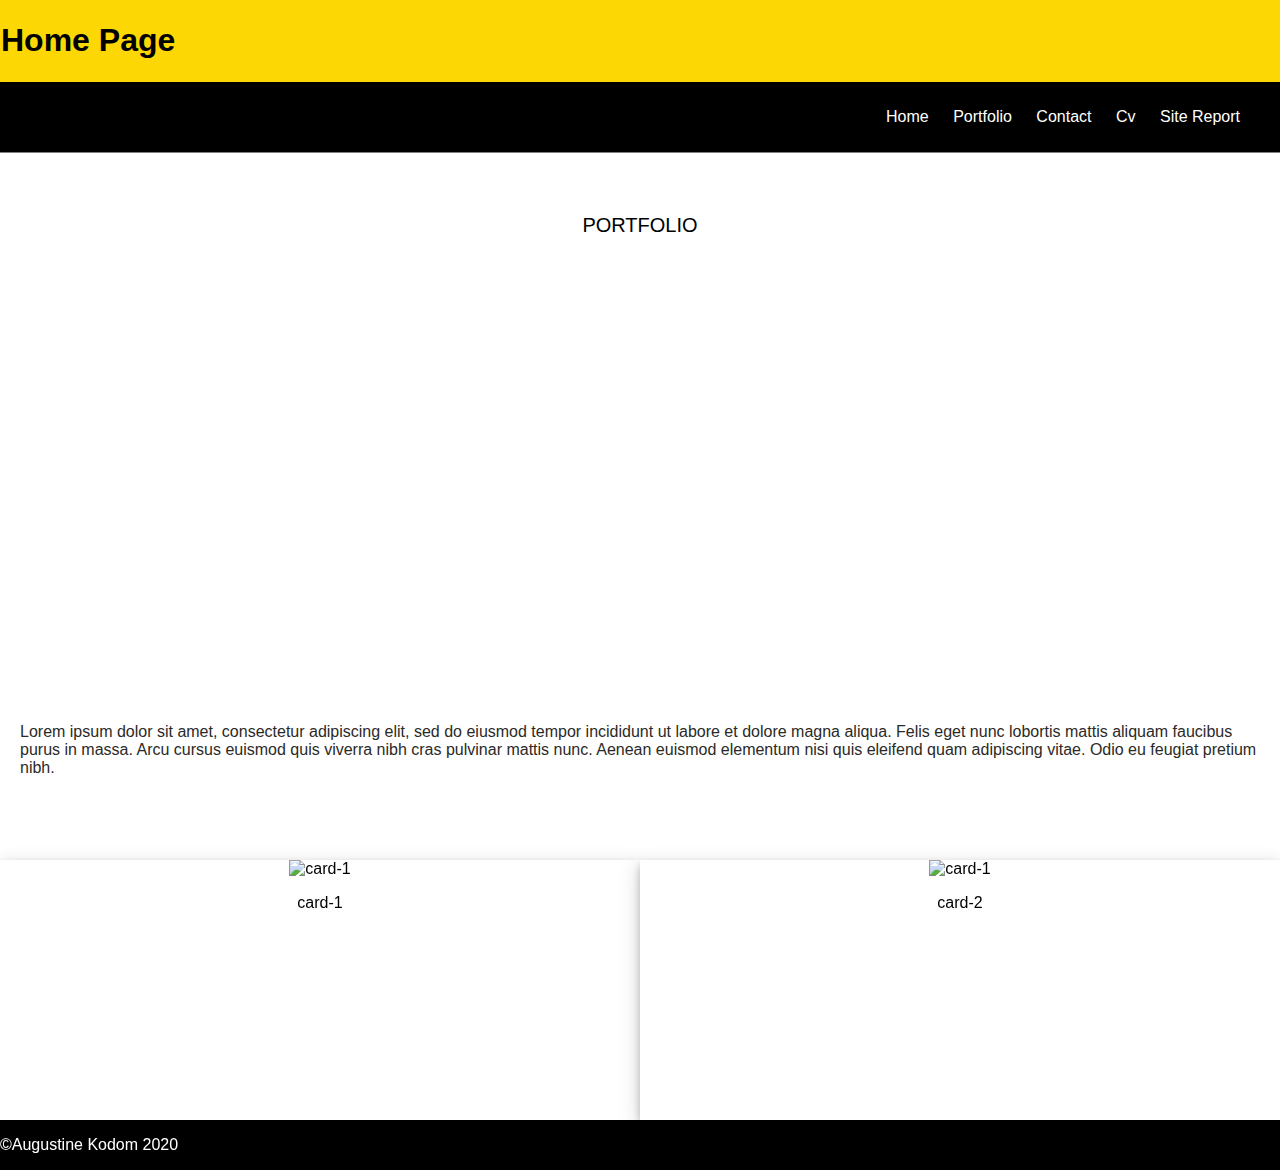
==== index.html @ 6fa37b0d "Initial commit" ====
<!DOCTYPE html>
<html>
<head>
    <title>Home</title>
    <link rel="stylesheet" type="text/css" href="main.css">
    <meta name="viewport" content="width=device-width, initial-scale=1.0">
</head>
<body>
<div class="container">
    <header> 
        <h1>Home Page</h1>
    </header>

    
    <div class="nav">
        <label for="toggle">&#9776;</label>
        <input type="checkbox" id="toggle"/>
        <div class="menu">
            <a href="index.html">Home</a>
            <a href="portfolio.html">Portfolio</a>
            <a href="contact.html">Contact</a>
            <a href="cv-rough.html">Cv</a>
            <a href="sitereport.html">Site Report</a>
        </div>
    </div>

    <div class="show-img">
        <div class="container2">
            <h1><span>Augustine Kodom</span></h1>   
        </div>
        <a class="p-btn" href="portfolio.html">Portfolio</a>
        
    </div>

    <div class="mini-para">
        <p>Lorem ipsum dolor sit amet, consectetur 
            adipiscing elit, sed do eiusmod tempor 
            incididunt ut labore et dolore magna aliqua. 
            Felis eget nunc lobortis mattis aliquam faucibus 
            purus in massa. Arcu cursus euismod quis viverra 
            nibh cras pulvinar mattis nunc. Aenean euismod 
            elementum nisi quis eleifend quam adipiscing vitae. 
            Odio eu feugiat pretium nibh. </p>
    </div>
    <div class="card-1">
        <img src="hero.jpg" alt="card-1" style="width:100%">
        <div class="p-cont">
        <p>card-1</p>
        </div>
    </div>

    <div class="card-2">
        <img src="hero.jpg" alt="card-1" style="width:100%">
        <div class="p-cont">
        <p>card-2</p>
        </div>
    </div>

    <footer>
        <p>&copy;Augustine Kodom 2020</p>
    </footer>

</div>
</body>
</html>
---- main.css ----
html, body {
    margin: 0;
}
html {
    font-family: "helvetica neue", sans-serif;
}

.show-img{
    background: #97958a;
    grid-area: show-img;
    position: relative;
    overflow: hidden;
    background: url(hero.jpg) no-repeat;
    background-size: cover;
    text-align: center;
    font-size: 70px;
    text-transform: uppercase;
    color: white;


}

.mini-para{
    background: #ffffff;
    grid-area: mini-para;
    color: #2b2a27;
    margin: 20px;

}
.card-1{
    background: white;
    grid-area: card-1;
    box-shadow: 0 4px 8px 0 rgba(0, 0, 0, 0.2), 0 6px 20px 0 rgba(0, 0, 0, 0.19);
    text-align: center;
}

.card-2{
    background: white;
    grid-area: card-2;
    box-shadow: 0 4px 8px 0 rgba(0, 0, 0, 0.2), 0 6px 20px 0 rgba(0, 0, 0, 0.19);
    text-align: center;
}
.container{
    display:grid;
    height: 130vh;
    grid-template-columns: 1fr 1fr 1fr 1fr;
    grid-template-rows: 0.1fr 0.5fr 3fr 1fr 1.5fr 0.2fr;
    grid-template-areas: 
    "header header header header"
    "nav nav nav nav"
    "show-img show-img show-img show-img"
    "mini-para mini-para mini-para mini-para"
    "card-1 card-1 card-2 card-2 "
    "footer footer footer footer"
    ;
    position: -webkit-sticky;
    position: sticky;
    top: 0%;
    
}
.container2{
    position: absolute;
    top: 60%;
    left: 50%;
    transform: translate(-50%,-50%);
    overflow: hidden;
    text-align: center;
    color: rgb(255, 255, 255);
    font-weight: 300;
    text-transform: uppercase;
}
.bref{
    font-size: 30px;
    color: white;
    display: block;
    margin: 30px;

}
.p-btn{
    color:black;
    padding: 10px 24px;
    font-size: 20px;
    text-decoration:  none;
    background: white;
    border-radius: 20px;
}
.container2 h1{
    font-size: 40px;
    letter-spacing: 0.3em;
    margin: 0;
}

.container2 h1 span{
    border: 10px solid white;
    padding: 6px 14px;
    display: inline-block;
}


header{
    padding: 1px;
    background-color:#fcd703;
    color: black;
    grid-area: header;

}

.nav {
    border-bottom: 1px solid grey;
    text-align: right;
    height: 70px;
    line-height: 70px;
    background-color: black;
    grid-area: nav;
    z-index: 99;
    
}
.menu {
    margin: 0 30px 0 0;
    color: white;
}
.menu a {
    clear: right;
    text-decoration: none;
    color: white;
    margin: 0 10px;
    line-height: 70px;
    background-color: black;
}

.menu :hover{
    color: #fcd703;
}

label {
    margin: 0 39px 0 0;
    font-size: 22px;
    line-height: 70px;
    display: none;
    width: 26px;
    float: right;
    color: white;
}
#toggle {
    display: none;
}


@media only screen and (max-width: 500px) {
    label {
        display: block;
        cursor: pointer;
    }
    .menu {
        text-align: center;
        width: 100%;
        
        display: none;
    }
    .menu a {
        display: block;
        border-bottom: 1px solid white;
        margin: 0;
     
    }
    #toggle:checked + .menu {
        display: block;
    }

    .container2 h1{
        font-size: 20px;
        letter-spacing: 0.3em;
        margin: 0;
    }


    
    
}

footer{
    background-color: black;
    color: white;
    grid-area: footer;
    
}

.con-in{
    width: 100%;
    padding: 20px;
    border-radius: 50px;
    margin: 20px;
    background-color: rgb(233, 233, 233);
}
#message{
    border-radius: 10px;
    height: 150px;
    background-color: rgb(233, 233, 233);
    width: 100%;
    margin: 40px;
    
}
#submit-btn{
    width: 40%;
    padding: 10px;
    border-radius: 50px;
    margin: 20px;
    background-color: rgb(0, 0, 0);
    color: aliceblue;
    
}

.contact-container{
    text-align: center;
    width: 80%;

}

form {
    display: inline-block;
}
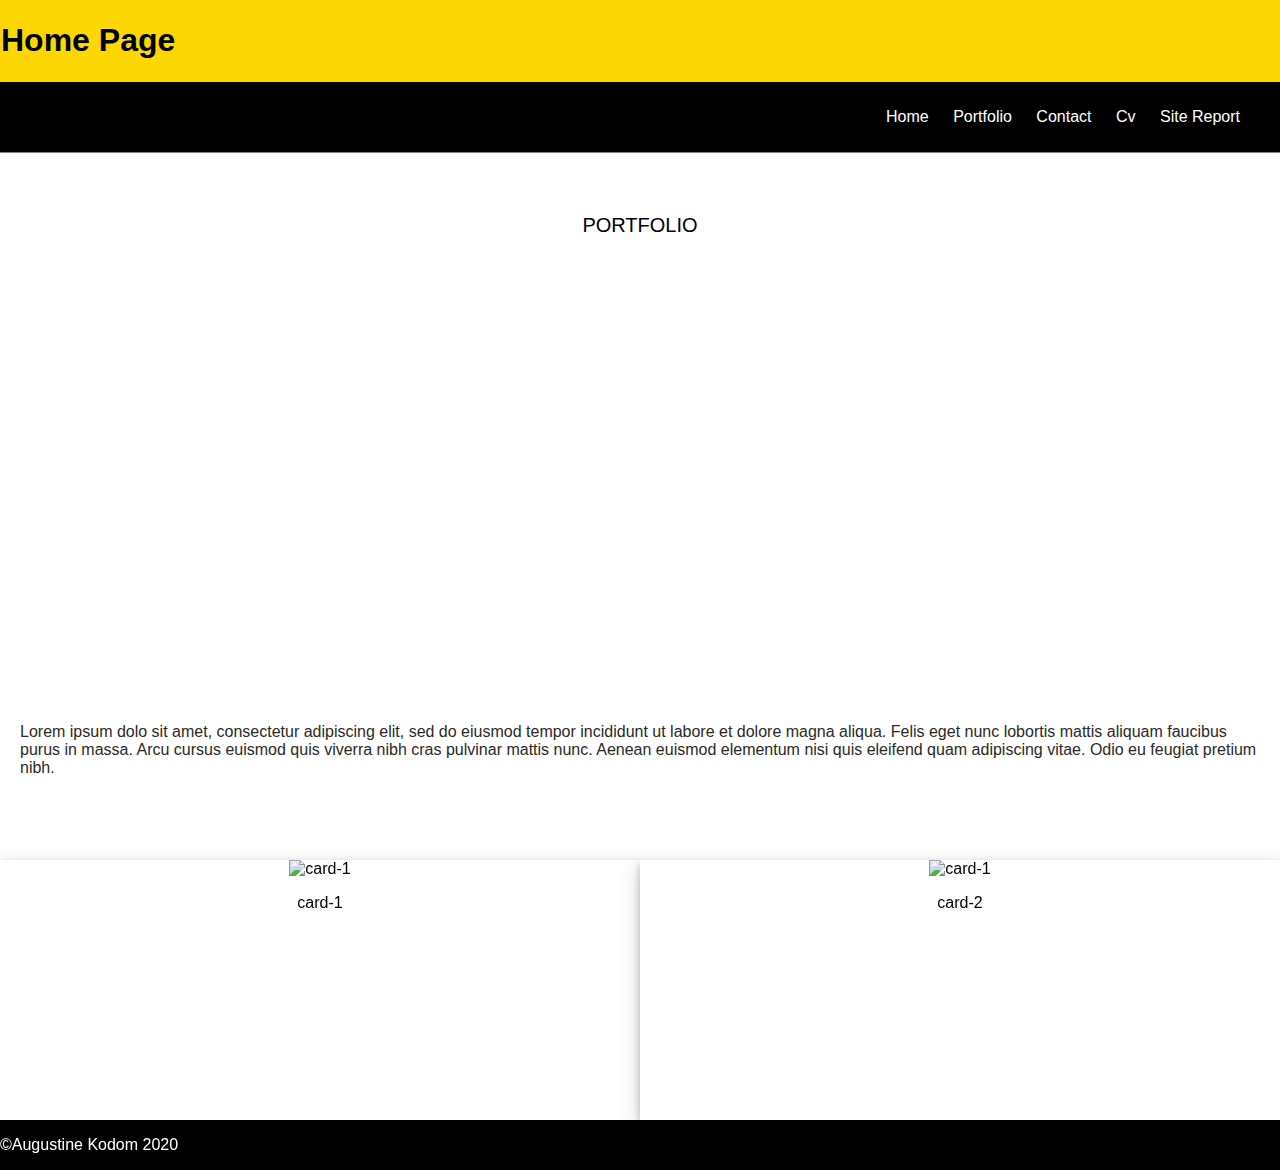
==== commit dcf78111: "Update index.html" ====
--- a/index.html
+++ b/index.html
@@ -33,7 +33,7 @@
     </div>
 
     <div class="mini-para">
-        <p>Lorem ipsum dolor sit amet, consectetur 
+        <p>Lorem ipsum dolo sit amet, consectetur 
             adipiscing elit, sed do eiusmod tempor 
             incididunt ut labore et dolore magna aliqua. 
             Felis eget nunc lobortis mattis aliquam faucibus 
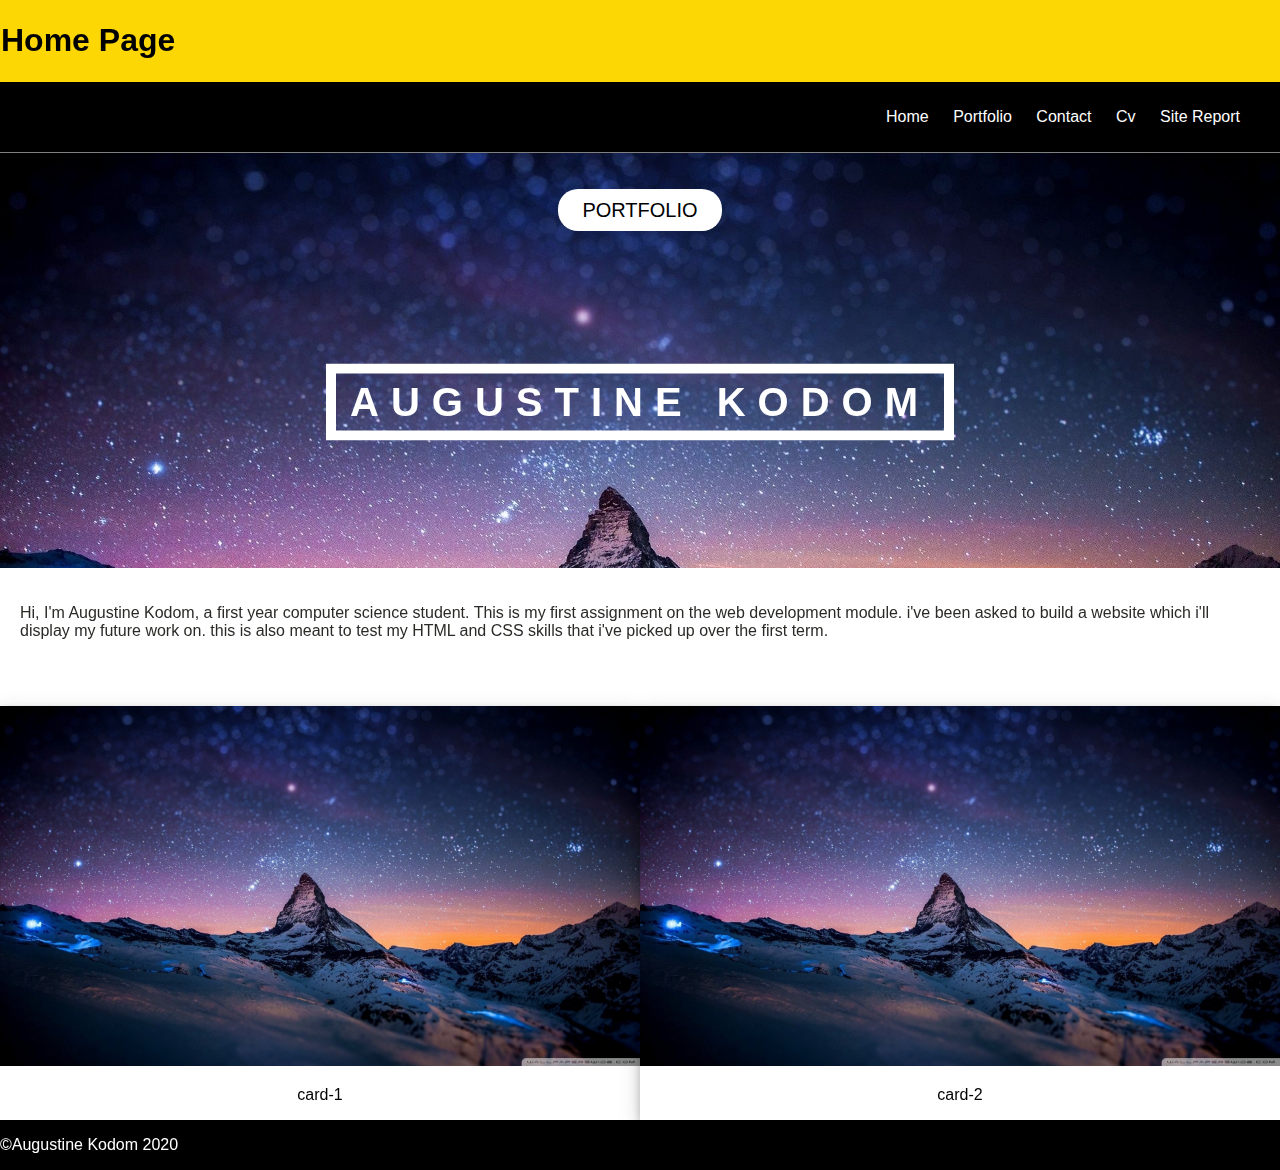
==== commit 5d3c0987: "validated code" ====
--- a/index.html
+++ b/index.html
@@ -1,9 +1,10 @@
 <!DOCTYPE html>
-<html>
+<html lang="en">
 <head>
     <title>Home</title>
     <link rel="stylesheet" type="text/css" href="main.css">
     <meta name="viewport" content="width=device-width, initial-scale=1.0">
+    <meta charset="UTF-8">
 </head>
 <body>
 <div class="container">
@@ -33,14 +34,10 @@
     </div>
 
     <div class="mini-para">
-        <p>Lorem ipsum dolo sit amet, consectetur 
-            adipiscing elit, sed do eiusmod tempor 
-            incididunt ut labore et dolore magna aliqua. 
-            Felis eget nunc lobortis mattis aliquam faucibus 
-            purus in massa. Arcu cursus euismod quis viverra 
-            nibh cras pulvinar mattis nunc. Aenean euismod 
-            elementum nisi quis eleifend quam adipiscing vitae. 
-            Odio eu feugiat pretium nibh. </p>
+        <p> Hi, I'm Augustine Kodom, a first year computer science student.
+            This is my first assignment on the web development module. i've been asked to build a website
+        which i'll display my future work on. this is also meant to test my HTML and CSS 
+    skills that i've picked up over the first term. </p>
     </div>
     <div class="card-1">
         <img src="hero.jpg" alt="card-1" style="width:100%">
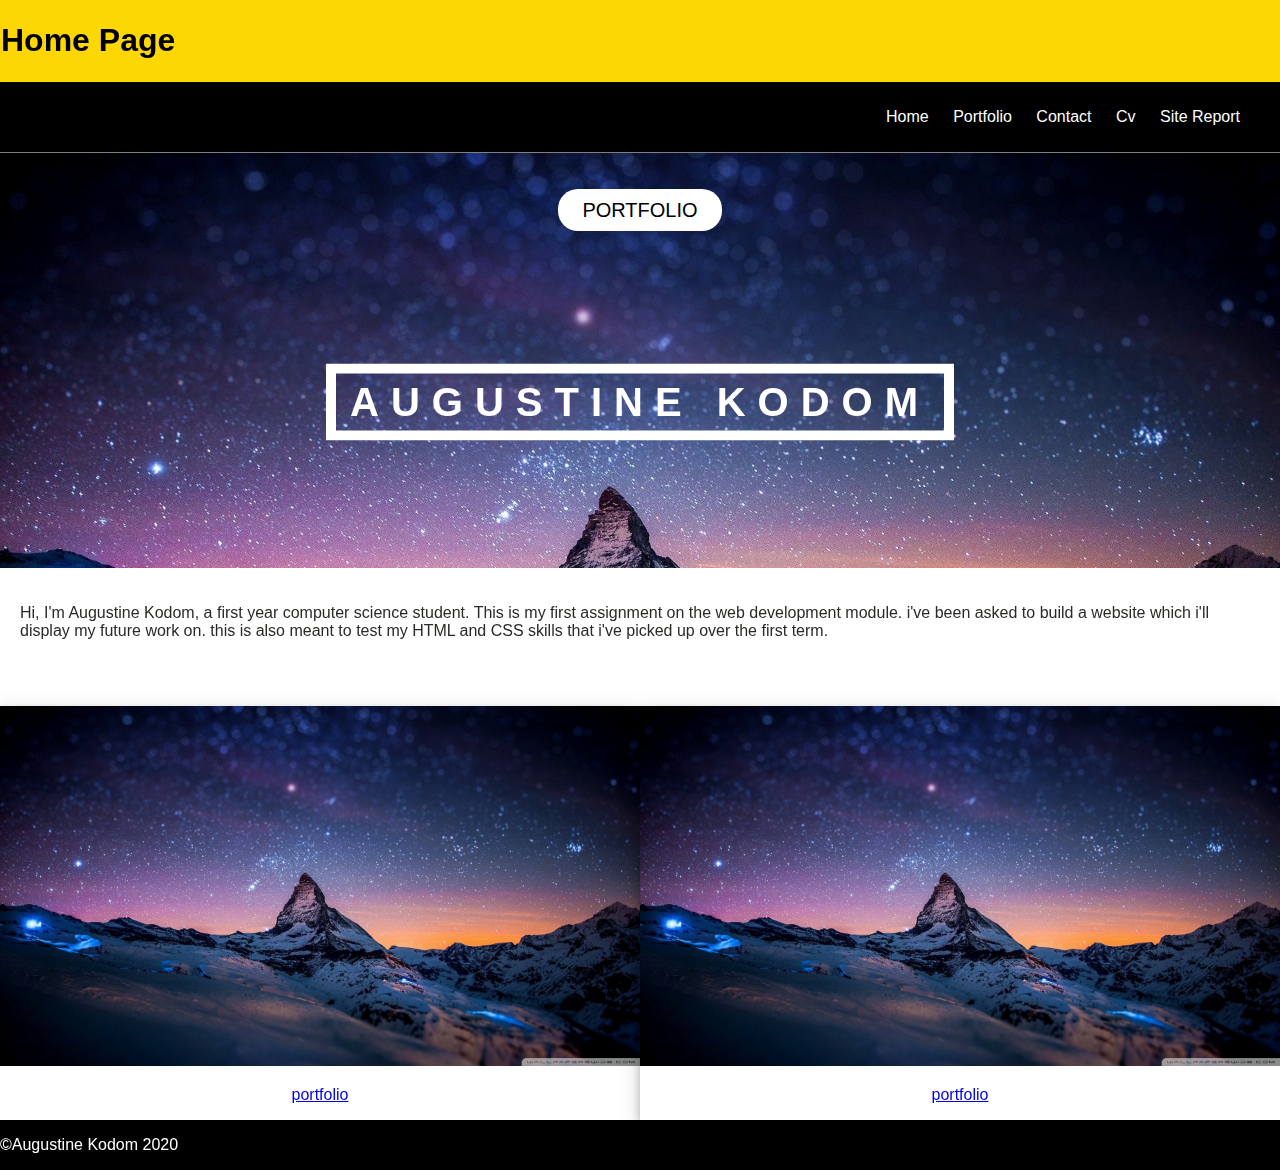
==== commit 1b62935d: "final edits(maybe)" ====
--- a/index.html
+++ b/index.html
@@ -39,19 +39,25 @@
         which i'll display my future work on. this is also meant to test my HTML and CSS 
     skills that i've picked up over the first term. </p>
     </div>
+    
     <div class="card-1">
+        <a href="portfolio.html">
         <img src="hero.jpg" alt="card-1" style="width:100%">
         <div class="p-cont">
-        <p>card-1</p>
+        <p>portfolio</p>
         </div>
+        </a>
     </div>
-
-    <div class="card-2">
+        
+    <div class="card-2" >
+        <a href="portfolio.html">
         <img src="hero.jpg" alt="card-1" style="width:100%">
         <div class="p-cont">
-        <p>card-2</p>
+        <p>portfolio</p>
         </div>
+        </a>
     </div>
+    
 
     <footer>
         <p>&copy;Augustine Kodom 2020</p>
